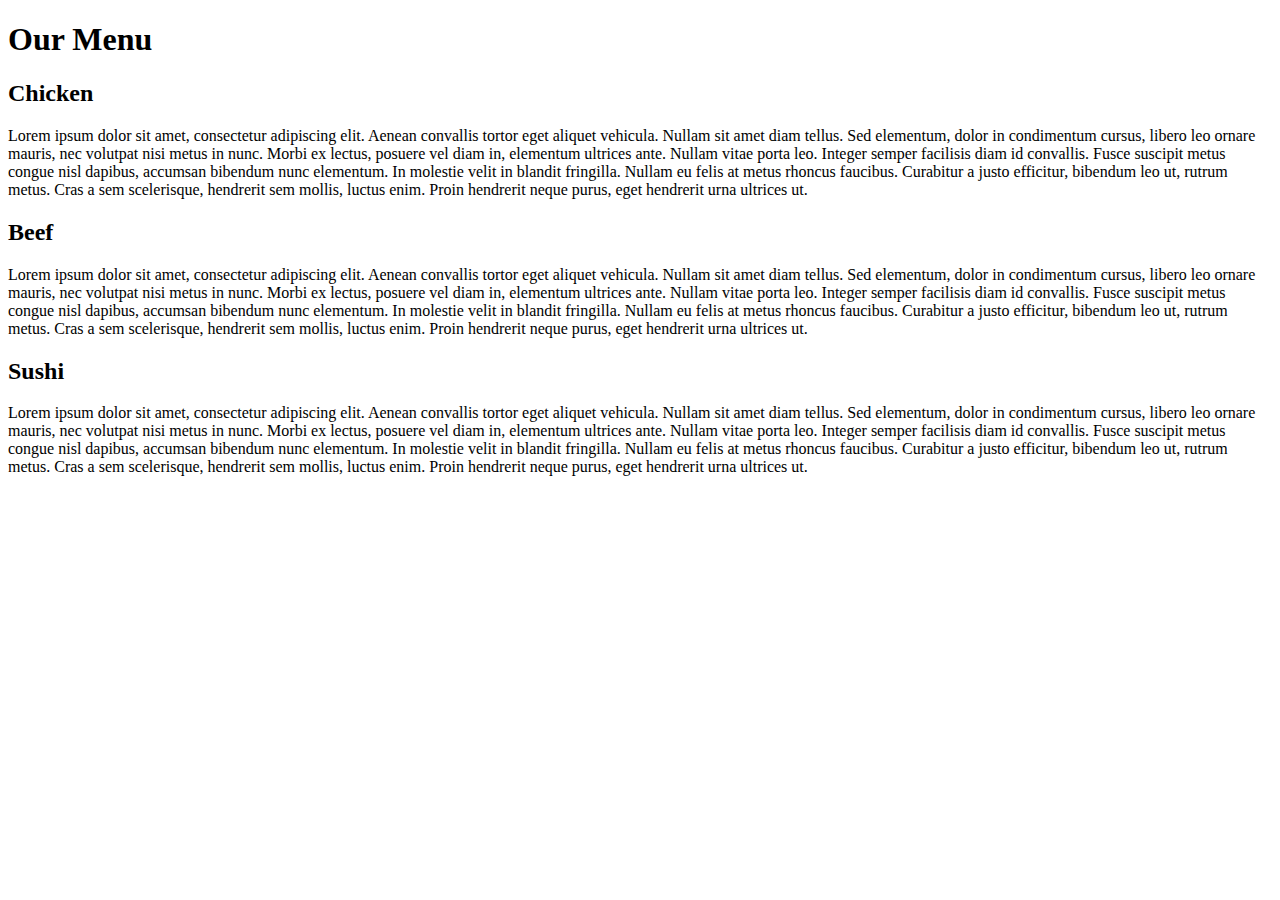
==== mod2_solution/index.html @ e0519bbc "Commit 1" ====
<!doctype html>
<html>
  <head>
    <meta charset='utf-8'>
    <meta name='viewport' content='width=device-width, initial-scale=1'>
    <title>Module 2 Assignment</title>
    <link rel='stylesheet' type='text/css' href='css2/styles.css'>
  </head>
  <body>
    <h1>Our Menu</h1>
    <div class='row'>
      <div class='col-lg-4 col-md-6 col-sm-12'>
        <div class='section'>
          <h2 id='chicken' class='title'>Chicken</h2>
          <p class='description'>
            Lorem ipsum dolor sit amet, consectetur adipiscing elit.
            Aenean convallis tortor eget aliquet vehicula.
            Nullam sit amet diam tellus.
            Sed elementum, dolor in condimentum cursus, libero leo ornare mauris, nec volutpat nisi metus in nunc.
            Morbi ex lectus, posuere vel diam in, elementum ultrices ante.
            Nullam vitae porta leo. Integer semper facilisis diam id convallis.
            Fusce suscipit metus congue nisl dapibus, accumsan bibendum nunc elementum.
            In molestie velit in blandit fringilla.
            Nullam eu felis at metus rhoncus faucibus.
            Curabitur a justo efficitur, bibendum leo ut, rutrum metus.
            Cras a sem scelerisque, hendrerit sem mollis, luctus enim.
            Proin hendrerit neque purus, eget hendrerit urna ultrices ut.
          </p>
        </div>
      </div>
      <div class='col-lg-4 col-md-6 col-sm-12'>
        <div class='section'>
          <h2 id='beef' class='title'>Beef</h2>
          <p class='description'>
            Lorem ipsum dolor sit amet, consectetur adipiscing elit.
            Aenean convallis tortor eget aliquet vehicula.
            Nullam sit amet diam tellus.
            Sed elementum, dolor in condimentum cursus, libero leo ornare mauris, nec volutpat nisi metus in nunc.
            Morbi ex lectus, posuere vel diam in, elementum ultrices ante.
            Nullam vitae porta leo. Integer semper facilisis diam id convallis.
            Fusce suscipit metus congue nisl dapibus, accumsan bibendum nunc elementum.
            In molestie velit in blandit fringilla.
            Nullam eu felis at metus rhoncus faucibus.
            Curabitur a justo efficitur, bibendum leo ut, rutrum metus.
            Cras a sem scelerisque, hendrerit sem mollis, luctus enim.
            Proin hendrerit neque purus, eget hendrerit urna ultrices ut.
          </p>
        </div>
      </div>
      <div class='col-lg-4 col-md-12 col-sm-12'>
        <div class='section'>
          <h2 id='sushi' class='title'>Sushi</h2>
          <p class='description'>
            Lorem ipsum dolor sit amet, consectetur adipiscing elit.
            Aenean convallis tortor eget aliquet vehicula.
            Nullam sit amet diam tellus.
            Sed elementum, dolor in condimentum cursus, libero leo ornare mauris, nec volutpat nisi metus in nunc.
            Morbi ex lectus, posuere vel diam in, elementum ultrices ante.
            Nullam vitae porta leo. Integer semper facilisis diam id convallis.
            Fusce suscipit metus congue nisl dapibus, accumsan bibendum nunc elementum.
            In molestie velit in blandit fringilla.
            Nullam eu felis at metus rhoncus faucibus.
            Curabitur a justo efficitur, bibendum leo ut, rutrum metus.
            Cras a sem scelerisque, hendrerit sem mollis, luctus enim.
            Proin hendrerit neque purus, eget hendrerit urna ultrices ut.
          </p>
        </div>
      </div>
    </div>
  </body>
</html>
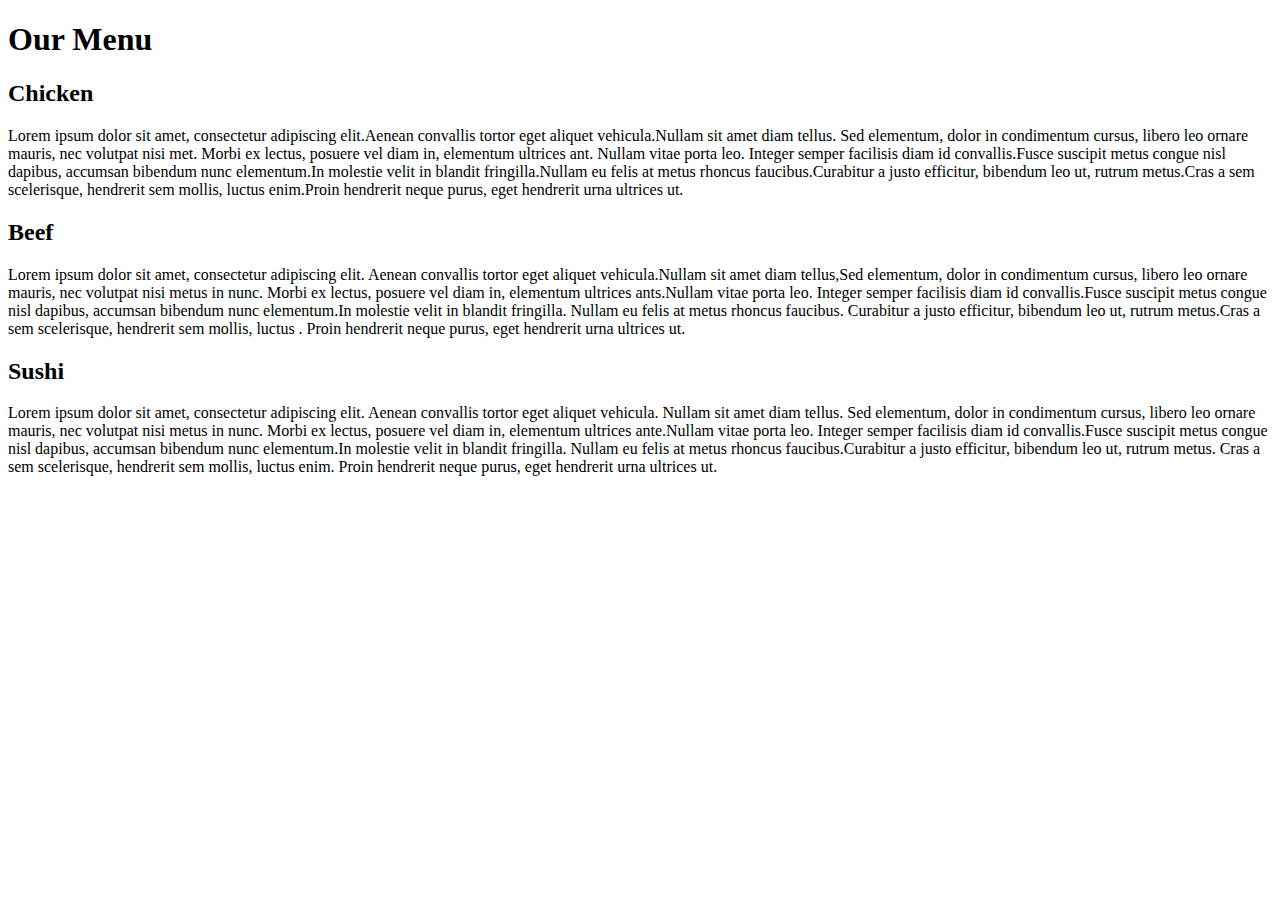
==== commit 0ba8bd49: "Update index.html" ====
--- a/mod2_solution/index.html
+++ b/mod2_solution/index.html
@@ -13,18 +13,7 @@
         <div class='section'>
           <h2 id='chicken' class='title'>Chicken</h2>
           <p class='description'>
-            Lorem ipsum dolor sit amet, consectetur adipiscing elit.
-            Aenean convallis tortor eget aliquet vehicula.
-            Nullam sit amet diam tellus.
-            Sed elementum, dolor in condimentum cursus, libero leo ornare mauris, nec volutpat nisi metus in nunc.
-            Morbi ex lectus, posuere vel diam in, elementum ultrices ante.
-            Nullam vitae porta leo. Integer semper facilisis diam id convallis.
-            Fusce suscipit metus congue nisl dapibus, accumsan bibendum nunc elementum.
-            In molestie velit in blandit fringilla.
-            Nullam eu felis at metus rhoncus faucibus.
-            Curabitur a justo efficitur, bibendum leo ut, rutrum metus.
-            Cras a sem scelerisque, hendrerit sem mollis, luctus enim.
-            Proin hendrerit neque purus, eget hendrerit urna ultrices ut.
+            Lorem ipsum dolor sit amet, consectetur adipiscing elit.Aenean convallis tortor eget aliquet vehicula.Nullam sit amet diam tellus. Sed elementum, dolor in condimentum cursus, libero leo ornare mauris, nec volutpat nisi met. Morbi ex lectus, posuere vel diam in, elementum ultrices ant. Nullam vitae porta leo. Integer semper facilisis diam id convallis.Fusce suscipit metus congue nisl dapibus, accumsan bibendum nunc elementum.In molestie velit in blandit fringilla.Nullam eu felis at metus rhoncus faucibus.Curabitur a justo efficitur, bibendum leo ut, rutrum metus.Cras a sem scelerisque, hendrerit sem mollis, luctus enim.Proin hendrerit neque purus, eget hendrerit urna ultrices ut.
           </p>
         </div>
       </div>
@@ -32,18 +21,7 @@
         <div class='section'>
           <h2 id='beef' class='title'>Beef</h2>
           <p class='description'>
-            Lorem ipsum dolor sit amet, consectetur adipiscing elit.
-            Aenean convallis tortor eget aliquet vehicula.
-            Nullam sit amet diam tellus.
-            Sed elementum, dolor in condimentum cursus, libero leo ornare mauris, nec volutpat nisi metus in nunc.
-            Morbi ex lectus, posuere vel diam in, elementum ultrices ante.
-            Nullam vitae porta leo. Integer semper facilisis diam id convallis.
-            Fusce suscipit metus congue nisl dapibus, accumsan bibendum nunc elementum.
-            In molestie velit in blandit fringilla.
-            Nullam eu felis at metus rhoncus faucibus.
-            Curabitur a justo efficitur, bibendum leo ut, rutrum metus.
-            Cras a sem scelerisque, hendrerit sem mollis, luctus enim.
-            Proin hendrerit neque purus, eget hendrerit urna ultrices ut.
+            Lorem ipsum dolor sit amet, consectetur adipiscing elit. Aenean convallis tortor eget aliquet vehicula.Nullam sit amet diam tellus,Sed elementum, dolor in condimentum cursus, libero leo ornare mauris, nec volutpat nisi metus in nunc. Morbi ex lectus, posuere vel diam in, elementum ultrices ants.Nullam vitae porta leo. Integer semper facilisis diam id convallis.Fusce suscipit metus congue nisl dapibus, accumsan bibendum nunc elementum.In molestie velit in blandit fringilla. Nullam eu felis at metus rhoncus faucibus. Curabitur a justo efficitur, bibendum leo ut, rutrum metus.Cras a sem scelerisque, hendrerit sem mollis, luctus . Proin hendrerit neque purus, eget hendrerit urna ultrices ut.
           </p>
         </div>
       </div>
@@ -51,21 +29,11 @@
         <div class='section'>
           <h2 id='sushi' class='title'>Sushi</h2>
           <p class='description'>
-            Lorem ipsum dolor sit amet, consectetur adipiscing elit.
-            Aenean convallis tortor eget aliquet vehicula.
-            Nullam sit amet diam tellus.
-            Sed elementum, dolor in condimentum cursus, libero leo ornare mauris, nec volutpat nisi metus in nunc.
-            Morbi ex lectus, posuere vel diam in, elementum ultrices ante.
-            Nullam vitae porta leo. Integer semper facilisis diam id convallis.
-            Fusce suscipit metus congue nisl dapibus, accumsan bibendum nunc elementum.
-            In molestie velit in blandit fringilla.
-            Nullam eu felis at metus rhoncus faucibus.
-            Curabitur a justo efficitur, bibendum leo ut, rutrum metus.
-            Cras a sem scelerisque, hendrerit sem mollis, luctus enim.
-            Proin hendrerit neque purus, eget hendrerit urna ultrices ut.
+            Lorem ipsum dolor sit amet, consectetur adipiscing elit. Aenean convallis tortor eget aliquet vehicula. Nullam sit amet diam tellus. Sed elementum, dolor in condimentum cursus, libero leo ornare mauris, nec volutpat nisi metus in nunc. Morbi ex lectus, posuere vel diam in, elementum ultrices ante.Nullam vitae porta leo. Integer semper facilisis diam id convallis.Fusce suscipit metus congue nisl dapibus, accumsan bibendum nunc elementum.In molestie velit in blandit fringilla.
+            Nullam eu felis at metus rhoncus faucibus.Curabitur a justo efficitur, bibendum leo ut, rutrum metus. Cras a sem scelerisque, hendrerit sem mollis, luctus enim. Proin hendrerit neque purus, eget hendrerit urna ultrices ut.
           </p>
         </div>
       </div>
     </div>
   </body>
-</html>+</html>
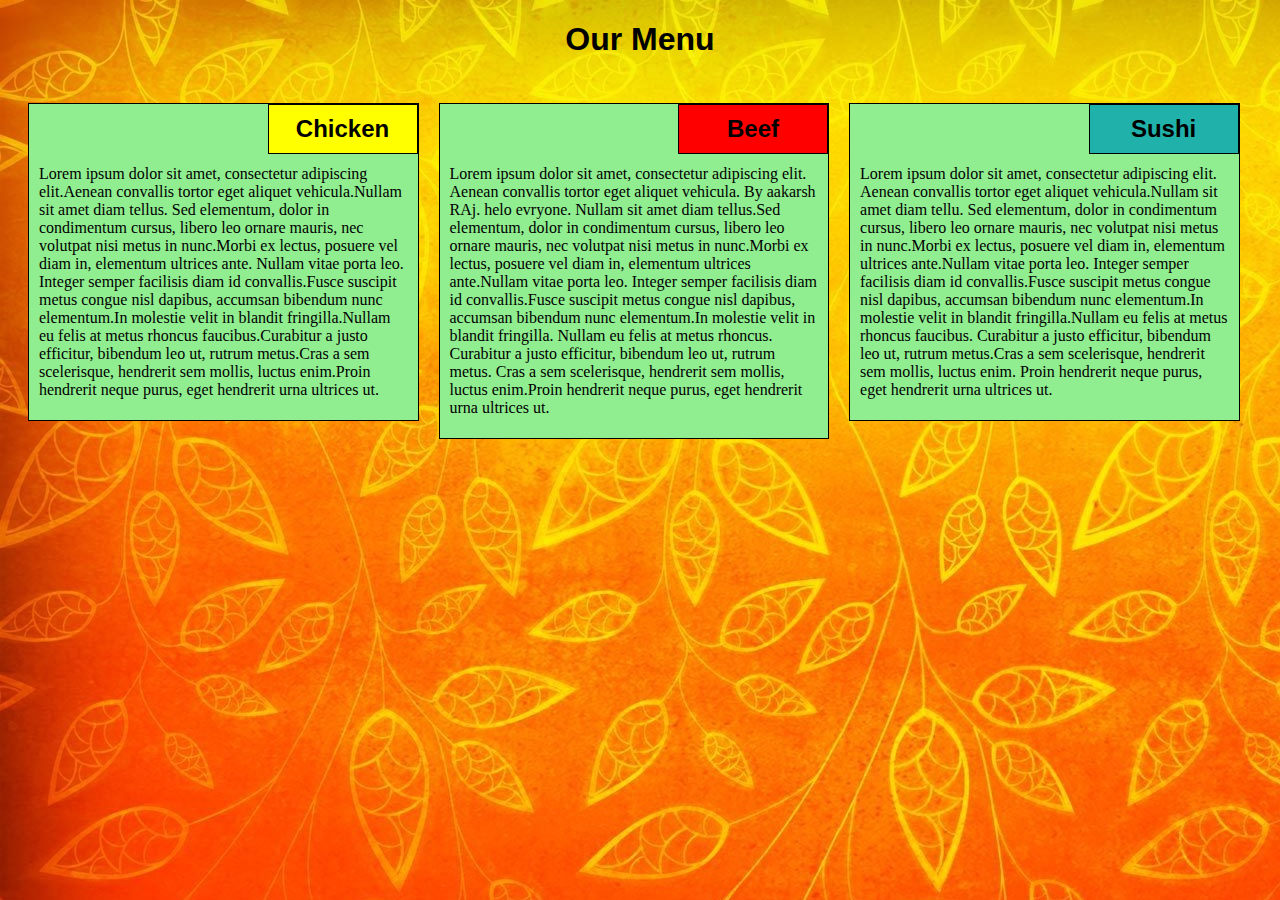
==== commit 362eeffd: "new changes" ====
--- a/mod2_solution/index.html
+++ b/mod2_solution/index.html
@@ -4,7 +4,7 @@
     <meta charset='utf-8'>
     <meta name='viewport' content='width=device-width, initial-scale=1'>
     <title>Module 2 Assignment</title>
-    <link rel='stylesheet' type='text/css' href='css2/styles.css'>
+    <link rel='stylesheet' type='text/css' href='CSS/styles.css'>
   </head>
   <body>
     <h1>Our Menu</h1>
@@ -12,8 +12,7 @@
       <div class='col-lg-4 col-md-6 col-sm-12'>
         <div class='section'>
           <h2 id='chicken' class='title'>Chicken</h2>
-          <p class='description'>
-            Lorem ipsum dolor sit amet, consectetur adipiscing elit.Aenean convallis tortor eget aliquet vehicula.Nullam sit amet diam tellus. Sed elementum, dolor in condimentum cursus, libero leo ornare mauris, nec volutpat nisi met. Morbi ex lectus, posuere vel diam in, elementum ultrices ant. Nullam vitae porta leo. Integer semper facilisis diam id convallis.Fusce suscipit metus congue nisl dapibus, accumsan bibendum nunc elementum.In molestie velit in blandit fringilla.Nullam eu felis at metus rhoncus faucibus.Curabitur a justo efficitur, bibendum leo ut, rutrum metus.Cras a sem scelerisque, hendrerit sem mollis, luctus enim.Proin hendrerit neque purus, eget hendrerit urna ultrices ut.
+          <p class='description'>Lorem ipsum dolor sit amet, consectetur adipiscing elit.Aenean convallis tortor eget aliquet vehicula.Nullam sit amet diam tellus. Sed elementum, dolor in condimentum cursus, libero leo ornare mauris, nec volutpat nisi metus in nunc.Morbi ex lectus, posuere vel diam in, elementum ultrices ante. Nullam vitae porta leo. Integer semper facilisis diam id convallis.Fusce suscipit metus congue nisl dapibus, accumsan bibendum nunc elementum.In molestie velit in blandit fringilla.Nullam eu felis at metus rhoncus faucibus.Curabitur a justo efficitur, bibendum leo ut, rutrum metus.Cras a sem scelerisque, hendrerit sem mollis, luctus enim.Proin hendrerit neque purus, eget hendrerit urna ultrices ut.
           </p>
         </div>
       </div>
@@ -21,7 +20,7 @@
         <div class='section'>
           <h2 id='beef' class='title'>Beef</h2>
           <p class='description'>
-            Lorem ipsum dolor sit amet, consectetur adipiscing elit. Aenean convallis tortor eget aliquet vehicula.Nullam sit amet diam tellus,Sed elementum, dolor in condimentum cursus, libero leo ornare mauris, nec volutpat nisi metus in nunc. Morbi ex lectus, posuere vel diam in, elementum ultrices ants.Nullam vitae porta leo. Integer semper facilisis diam id convallis.Fusce suscipit metus congue nisl dapibus, accumsan bibendum nunc elementum.In molestie velit in blandit fringilla. Nullam eu felis at metus rhoncus faucibus. Curabitur a justo efficitur, bibendum leo ut, rutrum metus.Cras a sem scelerisque, hendrerit sem mollis, luctus . Proin hendrerit neque purus, eget hendrerit urna ultrices ut.
+            Lorem ipsum dolor sit amet, consectetur adipiscing elit. Aenean convallis tortor eget aliquet vehicula. By aakarsh RAj. helo evryone. Nullam sit amet diam tellus.Sed elementum, dolor in condimentum cursus, libero leo ornare mauris, nec volutpat nisi metus in nunc.Morbi ex lectus, posuere vel diam in, elementum ultrices ante.Nullam vitae porta leo. Integer semper facilisis diam id convallis.Fusce suscipit metus congue nisl dapibus, accumsan bibendum nunc elementum.In molestie velit in blandit fringilla. Nullam eu felis at metus rhoncus. Curabitur a justo efficitur, bibendum leo ut, rutrum metus. Cras a sem scelerisque, hendrerit sem mollis, luctus enim.Proin hendrerit neque purus, eget hendrerit urna ultrices ut.
           </p>
         </div>
       </div>
@@ -29,11 +28,11 @@
         <div class='section'>
           <h2 id='sushi' class='title'>Sushi</h2>
           <p class='description'>
-            Lorem ipsum dolor sit amet, consectetur adipiscing elit. Aenean convallis tortor eget aliquet vehicula. Nullam sit amet diam tellus. Sed elementum, dolor in condimentum cursus, libero leo ornare mauris, nec volutpat nisi metus in nunc. Morbi ex lectus, posuere vel diam in, elementum ultrices ante.Nullam vitae porta leo. Integer semper facilisis diam id convallis.Fusce suscipit metus congue nisl dapibus, accumsan bibendum nunc elementum.In molestie velit in blandit fringilla.
-            Nullam eu felis at metus rhoncus faucibus.Curabitur a justo efficitur, bibendum leo ut, rutrum metus. Cras a sem scelerisque, hendrerit sem mollis, luctus enim. Proin hendrerit neque purus, eget hendrerit urna ultrices ut.
+            Lorem ipsum dolor sit amet, consectetur adipiscing elit. Aenean convallis tortor eget aliquet vehicula.Nullam sit amet diam tellu. Sed elementum, dolor in condimentum cursus, libero leo ornare mauris, nec volutpat nisi metus in nunc.Morbi ex lectus, posuere vel diam in, elementum ultrices ante.Nullam vitae porta leo. Integer semper facilisis diam id convallis.Fusce suscipit metus congue nisl dapibus, accumsan bibendum nunc elementum.In molestie velit in blandit fringilla.Nullam eu felis at metus rhoncus faucibus.
+            Curabitur a justo efficitur, bibendum leo ut, rutrum metus.Cras a sem scelerisque, hendrerit sem mollis, luctus enim. Proin hendrerit neque purus, eget hendrerit urna ultrices ut.
           </p>
         </div>
       </div>
     </div>
   </body>
-</html>
+</html>--- a/mod2_solution/CSS/styles.css
+++ b/mod2_solution/CSS/styles.css
@@ -0,0 +1,192 @@
+* {
+  box-sizing: border-box;
+}
+
+h1 {
+  font-family: Arial, Helvetica, sans-serif;
+  text-align: center;
+  margin-bottom: 35px;
+}
+
+body {
+  background-image: url("background.jpg");
+  background-color: #FEF5CA;
+
+}
+.title {
+  border: 1px solid black;
+  font-weight: bold;
+  position: absolute;
+  right: 0;
+  width: 150px;
+  text-align: center;
+  padding: 10px 0 10px 0;
+  margin-top: 0;
+}
+
+.description {
+  padding: 45px 10px 5px 10px;
+}
+
+#chicken {
+  font-family:Lucida, sans-serif;
+  background-color: yellow;
+}
+
+#beef {
+  font-family:Lucida, sans-serif;
+  background-color: red;
+}
+
+#sushi {
+  font-family:Lucida, sans-serif;
+  background-color: #20B2AA;
+}
+
+.row {
+  width: 100%;
+  padding: 0 10px 0 10px;
+}
+
+div.section {
+  background: #90EE90;
+  border: 1px solid black;
+  position: relative;
+  margin: 10px;
+}
+
+
+/* Desktop */
+@media (min-width: 992px) {
+  .col-lg-1, .col-lg-2, .col-lg-3, .col-lg-4, .col-lg-5, .col-lg-6,
+  .col-lg-7, .col-lg-8, .col-lg-9, .col-lg-10, .col-lg-11, .col-lg-12 {
+    float: left;
+  }
+
+  .col-lg-1 {
+    width: 8.33%;
+  }
+  .col-lg-2 {
+    width: 16.66%;
+  }
+  .col-lg-3 {
+    width: 25%;
+  }
+  .col-lg-4 {
+    width: 33%;
+  }
+  .col-lg-5 {
+    width: 41.66%;
+  }
+  .col-lg-6 {
+    width: 50%;
+  }
+  .col-lg-7 {
+    width: 58.33%;
+  }
+  .col-lg-8 {
+    width: 66.66%;
+  }
+  .col-lg-9 {
+    width: 74.99%;
+  }
+  .col-lg-10 {
+    width: 83.33%;
+  }
+  .col-lg-11 {
+    width: 91.66%;
+  }
+  .col-lg-12 {
+    width: 100%;
+  }
+}
+
+/* Tablets */
+@media (min-width: 768px) and (max-width: 991px) {
+  .col-md-1, .col-md-2, .col-md-3, .col-md-4, .col-md-5, .col-md-6,
+  .col-md-7, .col-md-8, .col-md-9, .col-md-10, .col-md-11, .col-md-12 {
+    float: left;
+  }
+
+  .col-md-1 {
+    width: 8.33%;
+  }
+  .col-md-2 {
+    width: 16.66%;
+  }
+  .col-md-3 {
+    width: 25%;
+  }
+  .col-md-4 {
+    width: 33%;
+  }
+  .col-md-5 {
+    width: 41.66%;
+  }
+  .col-md-6 {
+    width: 50%;
+  }
+  .col-md-7 {
+    width: 58.33%;
+  }
+  .col-md-8 {
+    width: 66.66%;
+  }
+  .col-md-9 {
+    width: 74.99%;
+  }
+  .col-md-10 {
+    width: 83.33%;
+  }
+  .col-md-11 {
+    width: 91.66%;
+  }
+  .col-md-12 {
+    width: 100%;
+  }
+}
+
+/* Mobile */
+@media (max-width: 767px) {
+  .col-sm-1, .col-sm-2, .col-sm-3, .col-sm-4, .col-sm-5, .col-sm-6,
+  .col-sm-7, .col-sm-8, .col-sm-9, .col-sm-10, .col-sm-11, .col-sm-12 {
+    float: left;
+  }
+
+  .col-sm-1 {
+    width: 8.33%;
+  }
+  .col-sm-2 {
+    width: 16.66%;
+  }
+  .col-sm-3 {
+    width: 25%;
+  }
+  .col-sm-4 {
+    width: 33%;
+  }
+  .col-sm-5 {
+    width: 41.66%;
+  }
+  .col-sm-6 {
+    width: 50%;
+  }
+  .col-sm-7 {
+    width: 58.33%;
+  }
+  .col-sm-8 {
+    width: 66.66%;
+  }
+  .col-sm-9 {
+    width: 74.99%;
+  }
+  .col-sm-10 {
+    width: 83.33%;
+  }
+  .col-sm-11 {
+    width: 91.66%;
+  }
+  .col-sm-12 {
+    width: 100%;
+  }
+}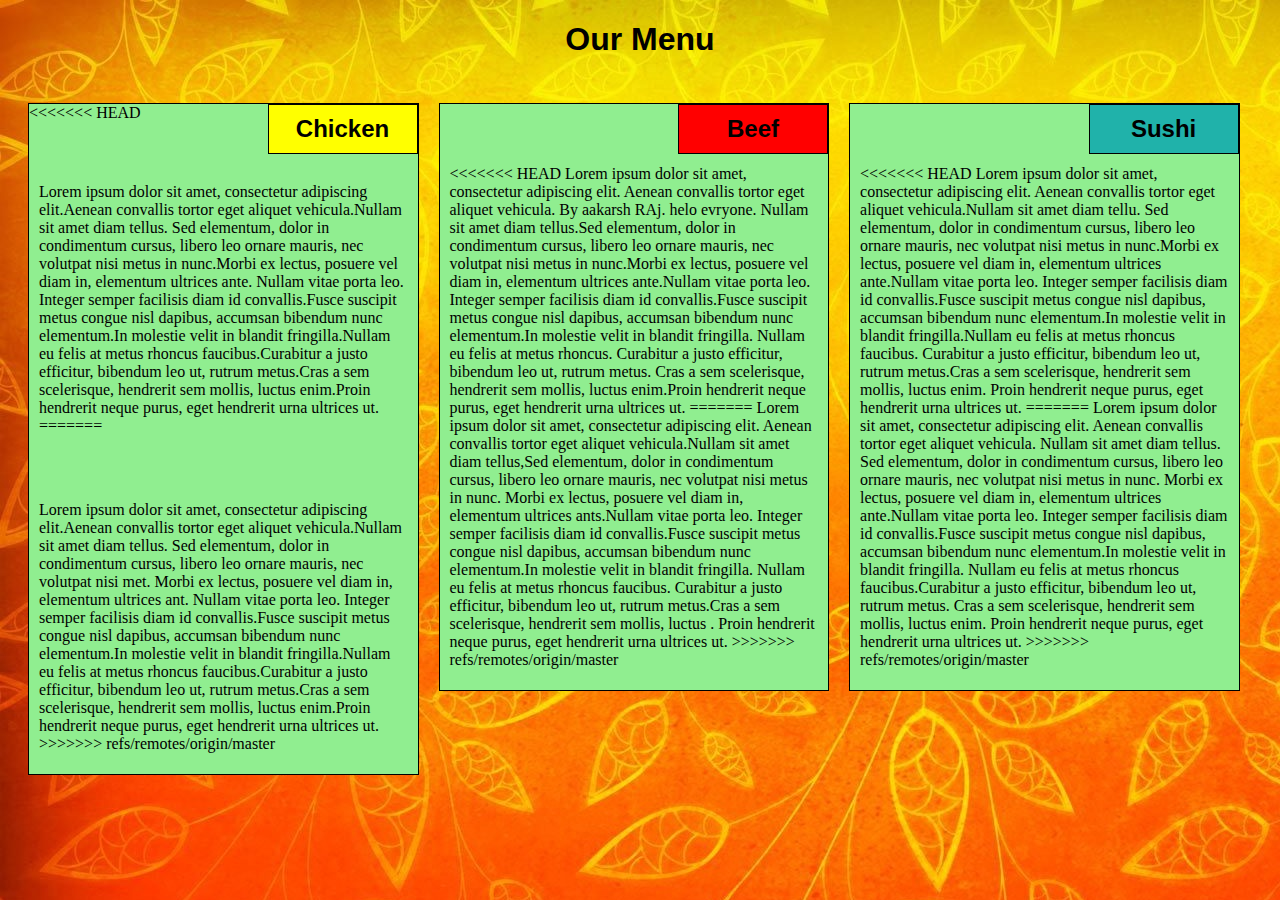
==== commit 7bcbfb3e: "Index added" ====
--- a/mod2_solution/index.html
+++ b/mod2_solution/index.html
@@ -12,7 +12,12 @@
       <div class='col-lg-4 col-md-6 col-sm-12'>
         <div class='section'>
           <h2 id='chicken' class='title'>Chicken</h2>
+<<<<<<< HEAD
           <p class='description'>Lorem ipsum dolor sit amet, consectetur adipiscing elit.Aenean convallis tortor eget aliquet vehicula.Nullam sit amet diam tellus. Sed elementum, dolor in condimentum cursus, libero leo ornare mauris, nec volutpat nisi metus in nunc.Morbi ex lectus, posuere vel diam in, elementum ultrices ante. Nullam vitae porta leo. Integer semper facilisis diam id convallis.Fusce suscipit metus congue nisl dapibus, accumsan bibendum nunc elementum.In molestie velit in blandit fringilla.Nullam eu felis at metus rhoncus faucibus.Curabitur a justo efficitur, bibendum leo ut, rutrum metus.Cras a sem scelerisque, hendrerit sem mollis, luctus enim.Proin hendrerit neque purus, eget hendrerit urna ultrices ut.
+=======
+          <p class='description'>
+            Lorem ipsum dolor sit amet, consectetur adipiscing elit.Aenean convallis tortor eget aliquet vehicula.Nullam sit amet diam tellus. Sed elementum, dolor in condimentum cursus, libero leo ornare mauris, nec volutpat nisi met. Morbi ex lectus, posuere vel diam in, elementum ultrices ant. Nullam vitae porta leo. Integer semper facilisis diam id convallis.Fusce suscipit metus congue nisl dapibus, accumsan bibendum nunc elementum.In molestie velit in blandit fringilla.Nullam eu felis at metus rhoncus faucibus.Curabitur a justo efficitur, bibendum leo ut, rutrum metus.Cras a sem scelerisque, hendrerit sem mollis, luctus enim.Proin hendrerit neque purus, eget hendrerit urna ultrices ut.
+>>>>>>> refs/remotes/origin/master
           </p>
         </div>
       </div>
@@ -20,7 +25,11 @@
         <div class='section'>
           <h2 id='beef' class='title'>Beef</h2>
           <p class='description'>
+<<<<<<< HEAD
             Lorem ipsum dolor sit amet, consectetur adipiscing elit. Aenean convallis tortor eget aliquet vehicula. By aakarsh RAj. helo evryone. Nullam sit amet diam tellus.Sed elementum, dolor in condimentum cursus, libero leo ornare mauris, nec volutpat nisi metus in nunc.Morbi ex lectus, posuere vel diam in, elementum ultrices ante.Nullam vitae porta leo. Integer semper facilisis diam id convallis.Fusce suscipit metus congue nisl dapibus, accumsan bibendum nunc elementum.In molestie velit in blandit fringilla. Nullam eu felis at metus rhoncus. Curabitur a justo efficitur, bibendum leo ut, rutrum metus. Cras a sem scelerisque, hendrerit sem mollis, luctus enim.Proin hendrerit neque purus, eget hendrerit urna ultrices ut.
+=======
+            Lorem ipsum dolor sit amet, consectetur adipiscing elit. Aenean convallis tortor eget aliquet vehicula.Nullam sit amet diam tellus,Sed elementum, dolor in condimentum cursus, libero leo ornare mauris, nec volutpat nisi metus in nunc. Morbi ex lectus, posuere vel diam in, elementum ultrices ants.Nullam vitae porta leo. Integer semper facilisis diam id convallis.Fusce suscipit metus congue nisl dapibus, accumsan bibendum nunc elementum.In molestie velit in blandit fringilla. Nullam eu felis at metus rhoncus faucibus. Curabitur a justo efficitur, bibendum leo ut, rutrum metus.Cras a sem scelerisque, hendrerit sem mollis, luctus . Proin hendrerit neque purus, eget hendrerit urna ultrices ut.
+>>>>>>> refs/remotes/origin/master
           </p>
         </div>
       </div>
@@ -28,11 +37,16 @@
         <div class='section'>
           <h2 id='sushi' class='title'>Sushi</h2>
           <p class='description'>
+<<<<<<< HEAD
             Lorem ipsum dolor sit amet, consectetur adipiscing elit. Aenean convallis tortor eget aliquet vehicula.Nullam sit amet diam tellu. Sed elementum, dolor in condimentum cursus, libero leo ornare mauris, nec volutpat nisi metus in nunc.Morbi ex lectus, posuere vel diam in, elementum ultrices ante.Nullam vitae porta leo. Integer semper facilisis diam id convallis.Fusce suscipit metus congue nisl dapibus, accumsan bibendum nunc elementum.In molestie velit in blandit fringilla.Nullam eu felis at metus rhoncus faucibus.
             Curabitur a justo efficitur, bibendum leo ut, rutrum metus.Cras a sem scelerisque, hendrerit sem mollis, luctus enim. Proin hendrerit neque purus, eget hendrerit urna ultrices ut.
+=======
+            Lorem ipsum dolor sit amet, consectetur adipiscing elit. Aenean convallis tortor eget aliquet vehicula. Nullam sit amet diam tellus. Sed elementum, dolor in condimentum cursus, libero leo ornare mauris, nec volutpat nisi metus in nunc. Morbi ex lectus, posuere vel diam in, elementum ultrices ante.Nullam vitae porta leo. Integer semper facilisis diam id convallis.Fusce suscipit metus congue nisl dapibus, accumsan bibendum nunc elementum.In molestie velit in blandit fringilla.
+            Nullam eu felis at metus rhoncus faucibus.Curabitur a justo efficitur, bibendum leo ut, rutrum metus. Cras a sem scelerisque, hendrerit sem mollis, luctus enim. Proin hendrerit neque purus, eget hendrerit urna ultrices ut.
+>>>>>>> refs/remotes/origin/master
           </p>
         </div>
       </div>
     </div>
   </body>
-</html>+</html>
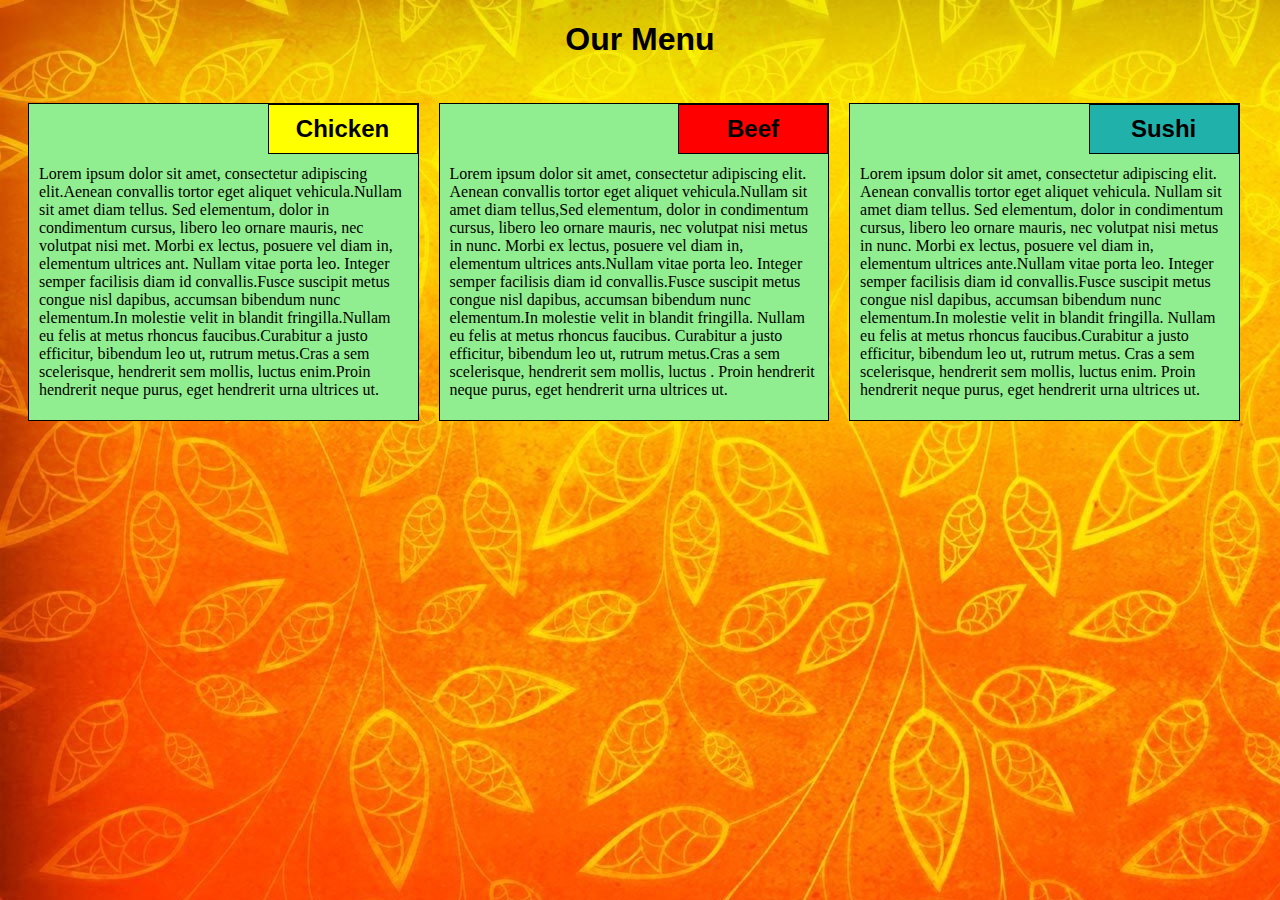
==== commit 215004da: "changes merged" ====
--- a/mod2_solution/index.html
+++ b/mod2_solution/index.html
@@ -12,12 +12,8 @@
       <div class='col-lg-4 col-md-6 col-sm-12'>
         <div class='section'>
           <h2 id='chicken' class='title'>Chicken</h2>
-<<<<<<< HEAD
-          <p class='description'>Lorem ipsum dolor sit amet, consectetur adipiscing elit.Aenean convallis tortor eget aliquet vehicula.Nullam sit amet diam tellus. Sed elementum, dolor in condimentum cursus, libero leo ornare mauris, nec volutpat nisi metus in nunc.Morbi ex lectus, posuere vel diam in, elementum ultrices ante. Nullam vitae porta leo. Integer semper facilisis diam id convallis.Fusce suscipit metus congue nisl dapibus, accumsan bibendum nunc elementum.In molestie velit in blandit fringilla.Nullam eu felis at metus rhoncus faucibus.Curabitur a justo efficitur, bibendum leo ut, rutrum metus.Cras a sem scelerisque, hendrerit sem mollis, luctus enim.Proin hendrerit neque purus, eget hendrerit urna ultrices ut.
-=======
           <p class='description'>
             Lorem ipsum dolor sit amet, consectetur adipiscing elit.Aenean convallis tortor eget aliquet vehicula.Nullam sit amet diam tellus. Sed elementum, dolor in condimentum cursus, libero leo ornare mauris, nec volutpat nisi met. Morbi ex lectus, posuere vel diam in, elementum ultrices ant. Nullam vitae porta leo. Integer semper facilisis diam id convallis.Fusce suscipit metus congue nisl dapibus, accumsan bibendum nunc elementum.In molestie velit in blandit fringilla.Nullam eu felis at metus rhoncus faucibus.Curabitur a justo efficitur, bibendum leo ut, rutrum metus.Cras a sem scelerisque, hendrerit sem mollis, luctus enim.Proin hendrerit neque purus, eget hendrerit urna ultrices ut.
->>>>>>> refs/remotes/origin/master
           </p>
         </div>
       </div>
@@ -25,11 +21,8 @@
         <div class='section'>
           <h2 id='beef' class='title'>Beef</h2>
           <p class='description'>
-<<<<<<< HEAD
-            Lorem ipsum dolor sit amet, consectetur adipiscing elit. Aenean convallis tortor eget aliquet vehicula. By aakarsh RAj. helo evryone. Nullam sit amet diam tellus.Sed elementum, dolor in condimentum cursus, libero leo ornare mauris, nec volutpat nisi metus in nunc.Morbi ex lectus, posuere vel diam in, elementum ultrices ante.Nullam vitae porta leo. Integer semper facilisis diam id convallis.Fusce suscipit metus congue nisl dapibus, accumsan bibendum nunc elementum.In molestie velit in blandit fringilla. Nullam eu felis at metus rhoncus. Curabitur a justo efficitur, bibendum leo ut, rutrum metus. Cras a sem scelerisque, hendrerit sem mollis, luctus enim.Proin hendrerit neque purus, eget hendrerit urna ultrices ut.
-=======
+
             Lorem ipsum dolor sit amet, consectetur adipiscing elit. Aenean convallis tortor eget aliquet vehicula.Nullam sit amet diam tellus,Sed elementum, dolor in condimentum cursus, libero leo ornare mauris, nec volutpat nisi metus in nunc. Morbi ex lectus, posuere vel diam in, elementum ultrices ants.Nullam vitae porta leo. Integer semper facilisis diam id convallis.Fusce suscipit metus congue nisl dapibus, accumsan bibendum nunc elementum.In molestie velit in blandit fringilla. Nullam eu felis at metus rhoncus faucibus. Curabitur a justo efficitur, bibendum leo ut, rutrum metus.Cras a sem scelerisque, hendrerit sem mollis, luctus . Proin hendrerit neque purus, eget hendrerit urna ultrices ut.
->>>>>>> refs/remotes/origin/master
           </p>
         </div>
       </div>
@@ -37,13 +30,9 @@
         <div class='section'>
           <h2 id='sushi' class='title'>Sushi</h2>
           <p class='description'>
-<<<<<<< HEAD
-            Lorem ipsum dolor sit amet, consectetur adipiscing elit. Aenean convallis tortor eget aliquet vehicula.Nullam sit amet diam tellu. Sed elementum, dolor in condimentum cursus, libero leo ornare mauris, nec volutpat nisi metus in nunc.Morbi ex lectus, posuere vel diam in, elementum ultrices ante.Nullam vitae porta leo. Integer semper facilisis diam id convallis.Fusce suscipit metus congue nisl dapibus, accumsan bibendum nunc elementum.In molestie velit in blandit fringilla.Nullam eu felis at metus rhoncus faucibus.
-            Curabitur a justo efficitur, bibendum leo ut, rutrum metus.Cras a sem scelerisque, hendrerit sem mollis, luctus enim. Proin hendrerit neque purus, eget hendrerit urna ultrices ut.
-=======
+
             Lorem ipsum dolor sit amet, consectetur adipiscing elit. Aenean convallis tortor eget aliquet vehicula. Nullam sit amet diam tellus. Sed elementum, dolor in condimentum cursus, libero leo ornare mauris, nec volutpat nisi metus in nunc. Morbi ex lectus, posuere vel diam in, elementum ultrices ante.Nullam vitae porta leo. Integer semper facilisis diam id convallis.Fusce suscipit metus congue nisl dapibus, accumsan bibendum nunc elementum.In molestie velit in blandit fringilla.
             Nullam eu felis at metus rhoncus faucibus.Curabitur a justo efficitur, bibendum leo ut, rutrum metus. Cras a sem scelerisque, hendrerit sem mollis, luctus enim. Proin hendrerit neque purus, eget hendrerit urna ultrices ut.
->>>>>>> refs/remotes/origin/master
           </p>
         </div>
       </div>
